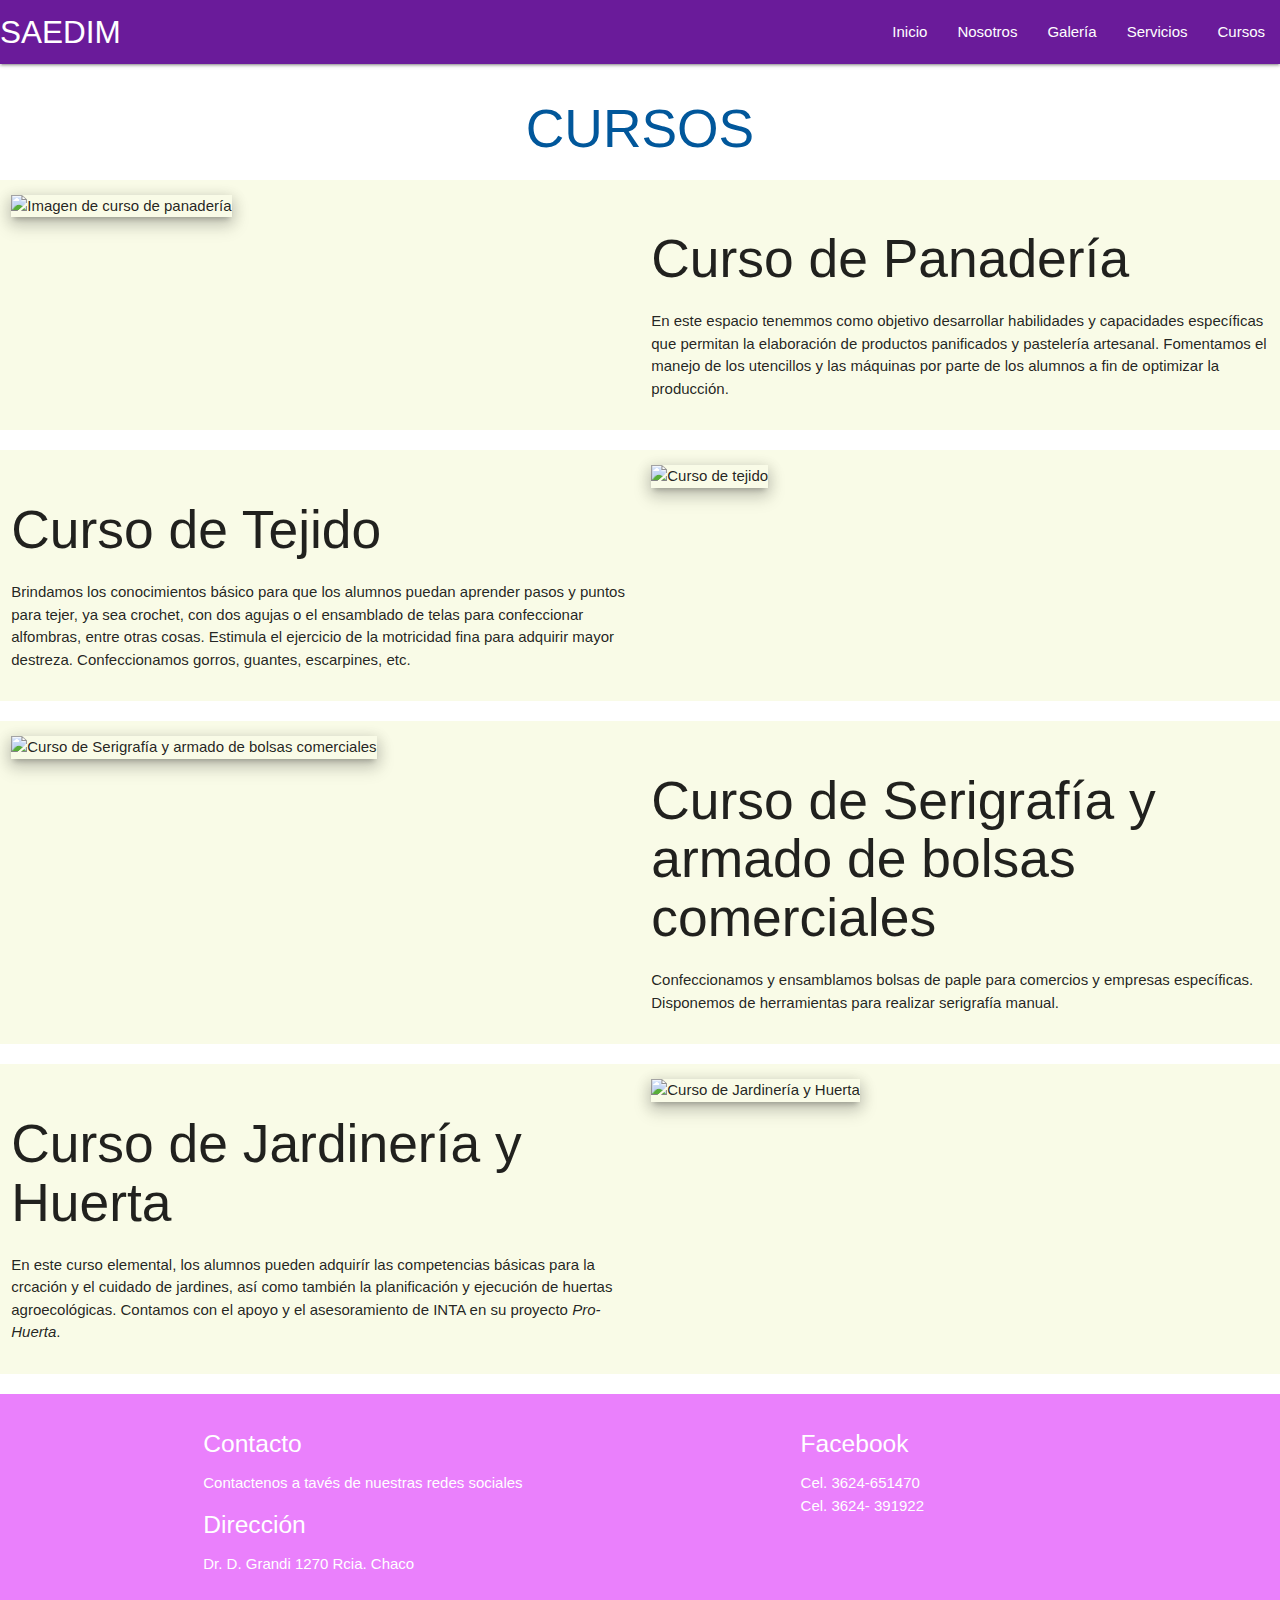
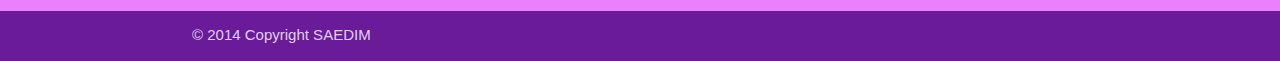
==== cursos.html @ 15437e01 "Add files via upload" ====
<!DOCTYPE html>
<html lang="es">

<head>
  <meta charset="UTF-8">
  <meta http-equiv="X-UA-Compatible" content="IE=Edge">
  <meta name="viewport" content="width=device-width, initial-scale=1">
  <title>SAEDIM INICIO</title>
  <!-- Custom Styles -->
  <link rel="stylesheet" href="style.css">
  <!-- Compiled and minified CSS -->
  <link href="https://fonts.googleapis.com/icon?family=Material+Icons" rel="stylesheet">
  <link rel="stylesheet" href="https://cdnjs.cloudflare.com/ajax/libs/materialize/1.0.0/css/materialize.min.css">
</head>

<body>
  <header>
    <nav>
      <div class="nav-wrapper purple darken-3">
        <a href="#!" class="brand-logo">SAEDIM</a>
        <a href="#" data-target="mobile-demo" class="sidenav-trigger"><i class="material-icons">menu</i></a>
        <ul class="right hide-on-med-and-down">
          <li><a href="inicio.html">Inicio</a></li>
          <li><a href="nosotros.html">Nosotros</a></li>
          <li><a href="galeria.html">Galería</a></li>
          <li><a href="servicios.html">Servicios</a></li>
          <li><a href="cursos.html">Cursos</a></li>
        </ul>
      </div>
    </nav>
    <ul class="sidenav" id="mobile-demo">
      <li><a href="inicio.html">Inicio</a></li>
      <li><a href="nosotros.html">Nosotros</a></li>
      <li><a href="galeria.html">Galería</a></li>
      <li><a href="servicios.html">Servicios</a></li>
      <li><a href="cursos.html">Cursos</a></li>
    </ul>
  </header>
  <main>
    <h2 class="titulo-cursos center light-blue-text text-darken-4">CURSOS</h2>
    <div class="row section lime lighten-5">
      <div class="col s12 l6">
        <img class="responsive-img z-depth-3" src="https://scontent.fcnq1-1.fna.fbcdn.net/v/t1.0-9/26991870_110698999739859_3787819010614448376_n.jpg?_nc_cat=108&ccb=2&_nc_sid=174925&_nc_ohc=kbpD-4t3EEsAX_z0OE3&_nc_ht=scontent.fcnq1-1.fna&oh=88d6f61379735e0d575c07c3208d60c0&oe=5FC60DEF" alt="Imagen de curso de panadería"/>
      </div>
      
      <div class="col s12 l6">
        <h2 class="titulo_cursos">Curso de Panadería</h2>
        <p class="p_cursos">
          En este espacio tenemmos como objetivo desarrollar habilidades y capacidades específicas que permitan la elaboración de productos panificados y pastelería artesanal. Fomentamos el manejo de los utencillos y las máquinas por parte de los alumnos a fin de optimizar la producción.
        </p>
      </div>
    </div>
    
    <div class="row section lime lighten-5">
      <div class="col s12 l6">
        <h2 class="titulo_cursos">Curso de Tejido</h2>
        <p class="p_cursos">
          Brindamos los conocimientos básico para que los alumnos puedan aprender pasos y puntos para tejer, ya sea crochet, con dos agujas o el ensamblado de telas para confeccionar alfombras, entre otras cosas. Estimula el ejercicio de la motricidad fina para adquirir mayor destreza. Confeccionamos gorros, guantes, escarpines, etc.
        </p>
      </div>
      <div class="col s12 l6">
        <img class="responsive-img z-depth-3" src="https://scontent.fcnq1-1.fna.fbcdn.net/v/t1.0-9/11070662_10200200178764718_5450517623477528451_n.jpg?_nc_cat=106&ccb=2&_nc_sid=cdbe9c&_nc_ohc=p4tfZEbMS5sAX_W7eqo&_nc_ht=scontent.fcnq1-1.fna&oh=af70e9589afc41154796cbbb604b5f63&oe=5FC7941D" alt="Curso de tejido"/>
      </div>
    </div>
    
    <div class="row section lime lighten-5">
      <div class="col s12 l6">
        <img class="responsive-img z-depth-3" src="https://scontent.fcnq1-1.fna.fbcdn.net/v/t31.0-8/15025354_10207944757751939_1746769730230250952_o.jpg?_nc_cat=104&ccb=2&_nc_sid=cdbe9c&_nc_ohc=V21mYBg5Bp0AX_Iyd9a&_nc_ht=scontent.fcnq1-1.fna&oh=1ade3f1b767629d5e231fdc38bde2dfd&oe=5FC77B4E" alt="Curso de Serigrafía y armado de bolsas comerciales"/>
      </div>
      <div class="col s12 l6">
        <h2 class="titulo_cursos">Curso de Serigrafía y armado de bolsas comerciales</h2>
        <p class="p_cursos">
          Confeccionamos y ensamblamos bolsas de paple para comercios y empresas específicas. Disponemos de herramientas para realizar serigrafía manual.
        </p>
      </div>
    </div>
    
        <div class="row section lime lighten-5">
          <div class="col s12 l6">
            <h2 class="titulo_cursos">Curso de Jardinería y Huerta</h2>
            <p class="p_cursos">
              En este curso elemental, los alumnos pueden adquirír las competencias básicas para la crcación y el cuidado de jardines, así como también la planificación y ejecución de huertas agroecológicas. Contamos con el apoyo y el asesoramiento de INTA en su proyecto <em>Pro-Huerta</em>.
            </p>
          </div>
          <div class="col s12 l6">
            <img class="responsive-img z-depth-3" src="https://scontent.fcnq1-1.fna.fbcdn.net/v/t31.0-8/14940030_10207944708350704_6979139661914948703_o.jpg?_nc_cat=100&ccb=2&_nc_sid=cdbe9c&_nc_ohc=wozagQyd0RQAX8TvuWT&_nc_oc=AQmySzQTREIcPl0qkp6Q56xyM_61aMXV89EC-fAw8uH6HRybz2lokogTooAAOefl38g&_nc_ht=scontent.fcnq1-1.fna&oh=c3f743a817ff04dcde47677b9a455202&oe=5FC909F0" alt="Curso de Jardinería y Huerta"/>
          </div>
        </div>
  </main>
  <!-- Project -->
  <script>
  document.addEventListener('DOMContentLoaded', function () {
  M.AutoInit();
  });
  </script>
  <!-- Compiled and minified JavaScript -->
  <script src="https://ajax.googleapis.com/ajax/libs/jquery/2.1.1/jquery.min.js"></script>
  <script src="https://cdnjs.cloudflare.com/ajax/libs/materialize/1.0.0/js/materialize.min.js"></script>
</body>

<footer class="page-footer purple accent-1">
  <div class="container">
    <div class="row">
      <div class="col l6 s12">
        <h5 class="white-text">Contacto</h5>
        <p class="white-text">Contactenos a tavés de nuestras redes sociales</p>
        <h5 class="white-text">Dirección</h5>
        <p class="white-text">Dr. D. Grandi 1270 Rcia. Chaco</p>
      </div>
      <div class="col l4 offset-l2 s12">
        <h5><a class="white-text facebook" href="https://www.facebook.com/saepo.saedim.9">Facebook</a></h5>
        <ul>
          <li><a class="white-text" href="#!">Cel. 3624-651470</a></li>
          <li><a class="white-text" href="#!">Cel. 3624- 391922</a></li>
        </ul>
      </div>
    </div>
  </div>
  <div class="footer-copyright purple darken-3">
    <div class="container">
      © 2014 Copyright SAEDIM
    </div>
  </div>
</footer>

</html>
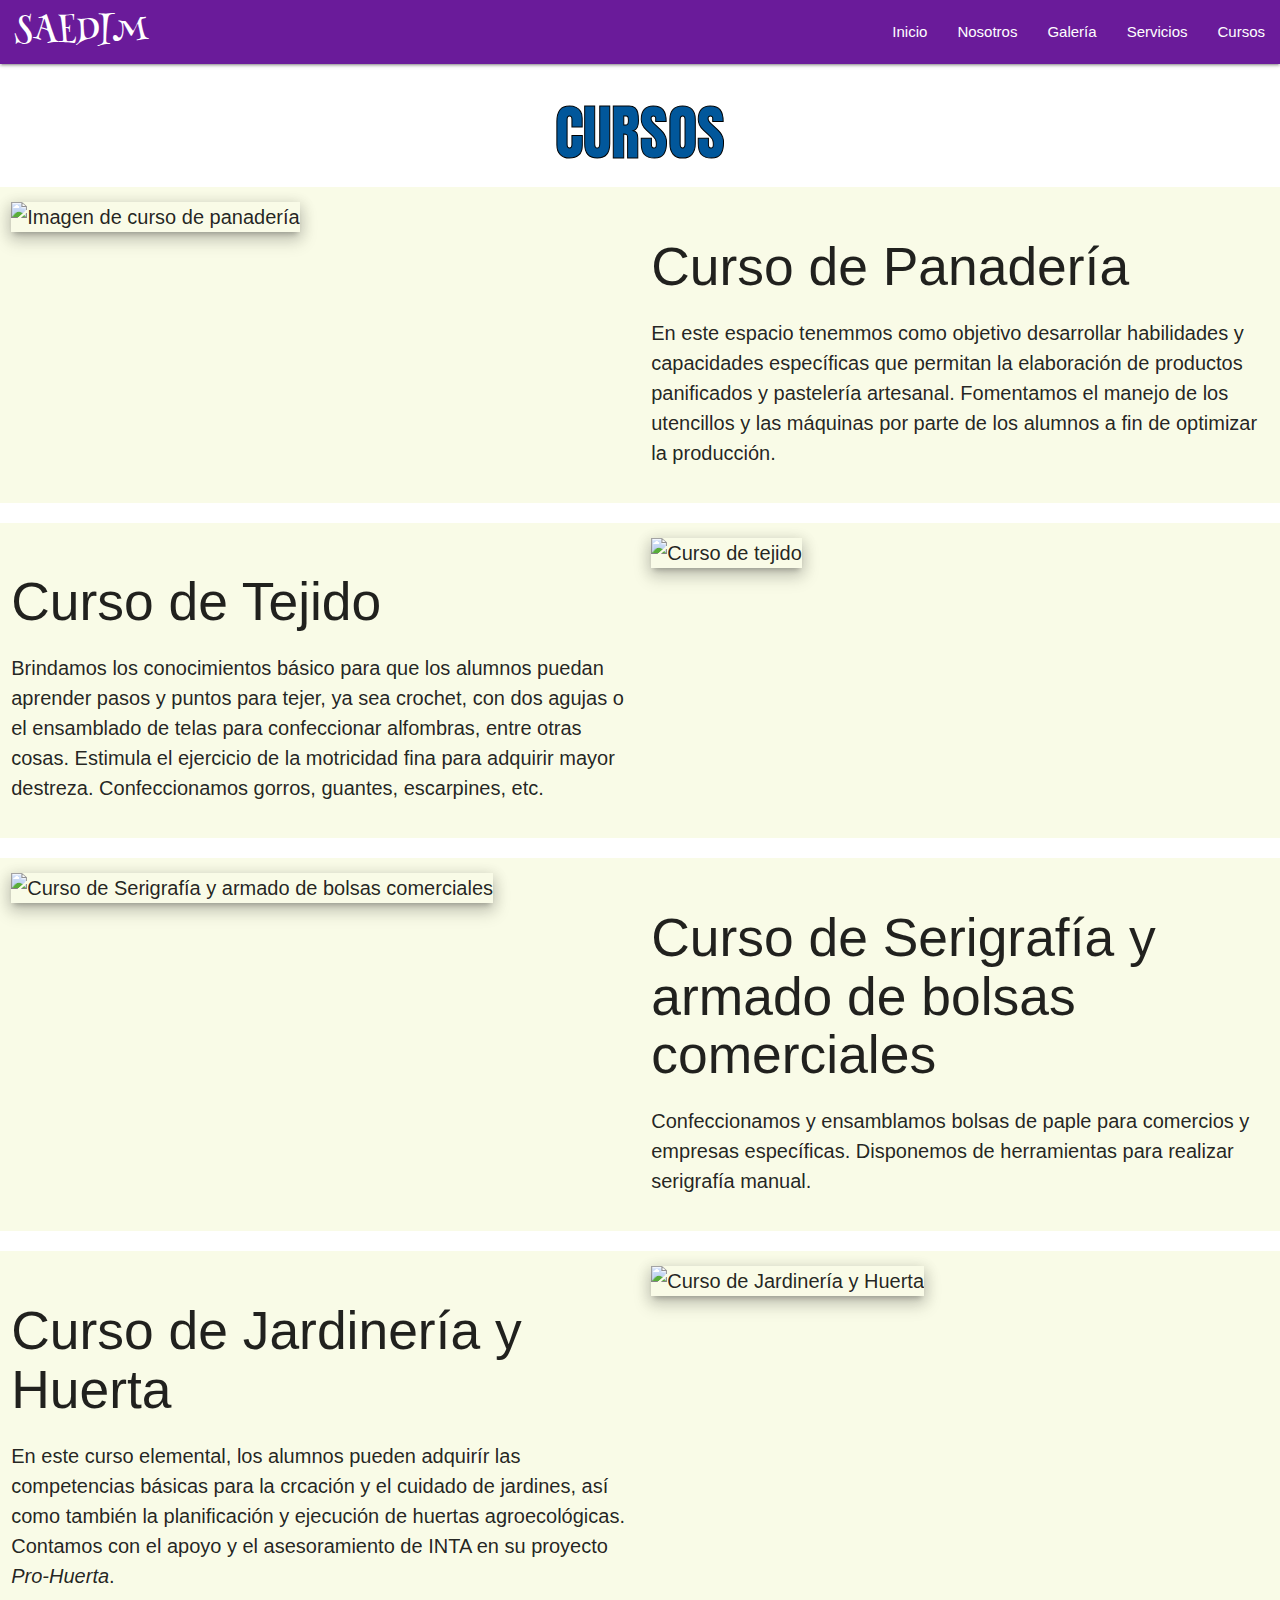
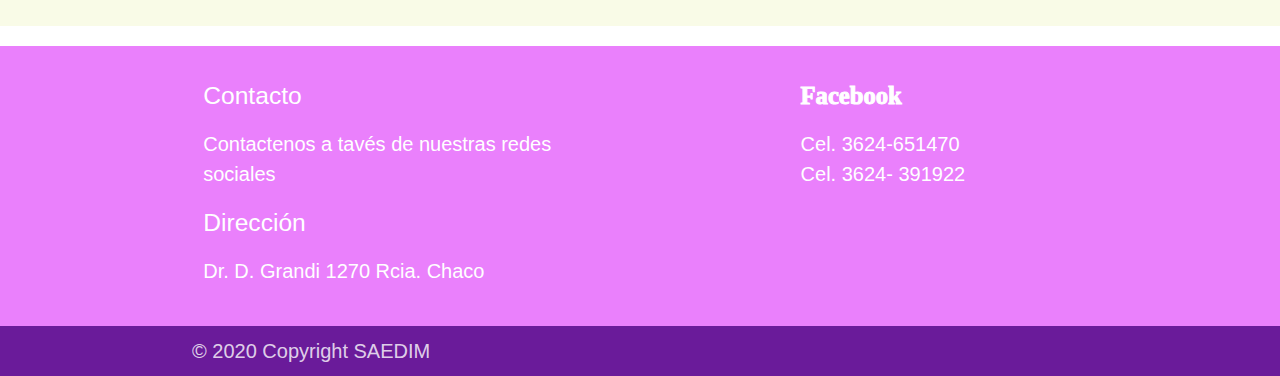
==== commit 6451c0f9: "Update cursos.html" ====
--- a/cursos.html
+++ b/cursos.html
@@ -20,7 +20,7 @@
         <a href="#!" class="brand-logo">SAEDIM</a>
         <a href="#" data-target="mobile-demo" class="sidenav-trigger"><i class="material-icons">menu</i></a>
         <ul class="right hide-on-med-and-down">
-          <li><a href="inicio.html">Inicio</a></li>
+          <li><a href="index.html">Inicio</a></li>
           <li><a href="nosotros.html">Nosotros</a></li>
           <li><a href="galeria.html">Galería</a></li>
           <li><a href="servicios.html">Servicios</a></li>
@@ -29,7 +29,7 @@
       </div>
     </nav>
     <ul class="sidenav" id="mobile-demo">
-      <li><a href="inicio.html">Inicio</a></li>
+      <li><a href="index.html">Inicio</a></li>
       <li><a href="nosotros.html">Nosotros</a></li>
       <li><a href="galeria.html">Galería</a></li>
       <li><a href="servicios.html">Servicios</a></li>
@@ -118,9 +118,9 @@
   </div>
   <div class="footer-copyright purple darken-3">
     <div class="container">
-      © 2014 Copyright SAEDIM
+      © 2020 Copyright SAEDIM
     </div>
   </div>
 </footer>
 
-</html>+</html>
--- a/style.css
+++ b/style.css
@@ -0,0 +1,99 @@
+@import url('https://fonts.googleapis.com/css2?family=Henny+Penny&display=swap');
+@import url('https://fonts.googleapis.com/css2?family=Anton&display=swap');
+@import url('https://fonts.googleapis.com/css2?family=Indie+Flower&display=swap');
+@import url('https://fonts.googleapis.com/css2?family=Grenze+Gotisch:wght@900&display=swap');
+
+body {
+  font-size: 15pt;
+  box-sizing: border-box;
+}
+
+.brand-logo {
+  font-family: Henny Penny;
+  margin-left: 15px;
+}
+
+.menu li a {
+  font-weight: bolder;
+  font-family: Indie Flower;
+  font-size: 1.5rem;
+}
+
+.titulo {
+  font-family: 'Grenze Gotisch', cursive;
+  font-size: 3rem;
+  -webkit-text-stroke: 2px blue;
+  color: white;
+}
+
+
+.facebook {
+  -webkit-text-stroke: white 1px;
+  font-weight: bold;
+  font-family: Indie Anton;
+}
+
+.p-inicio {
+  font-weight: bold;
+  font-family: fantasy;
+  text-align: justify;
+}
+
+.card-title {
+  font-family: Anton;
+  font-weight: bold;
+  -webkit-text-stroke: 2px #1b5e20;
+}
+ 
+.imagen {
+  width: 650px;
+  max-height: 300px;
+  object-fit: cover;
+  margin-top: 3px;
+  margin-bottom: 3px; 
+}
+
+.title_galeria {
+  font-family: Anton;
+  font-size: 3em;
+  -webkit-text-stroke: 1px black;
+}
+
+.titulo_servicios {
+    font-family: Anton;
+    font-size: 3em;
+    -webkit-text-stroke: 1px black;
+}
+
+.titulo-cursos {
+      font-family: Anton;
+      font-size: 3em;
+      -webkit-text-stroke: 1px black;
+}
+
+.titulo_cv {
+    font-family: Henny Penny;
+    font-weight: bolder;
+    -webkit-text-stroke: 1px black;
+}
+
+.nombre_cv {
+  font-family: Anton;
+  font-size: 2rem;
+}
+
+.nombre_p {
+  font-family: Anton;
+}
+
+.foto_cv {
+  width: 150px; 
+  height: 300px;
+  border-right: solid black 2px;
+}
+
+.subtitulo_cv {
+  font-family: Anton;
+  font-size: 1.5rem;
+  border-bottom: solid black 2px;
+}
